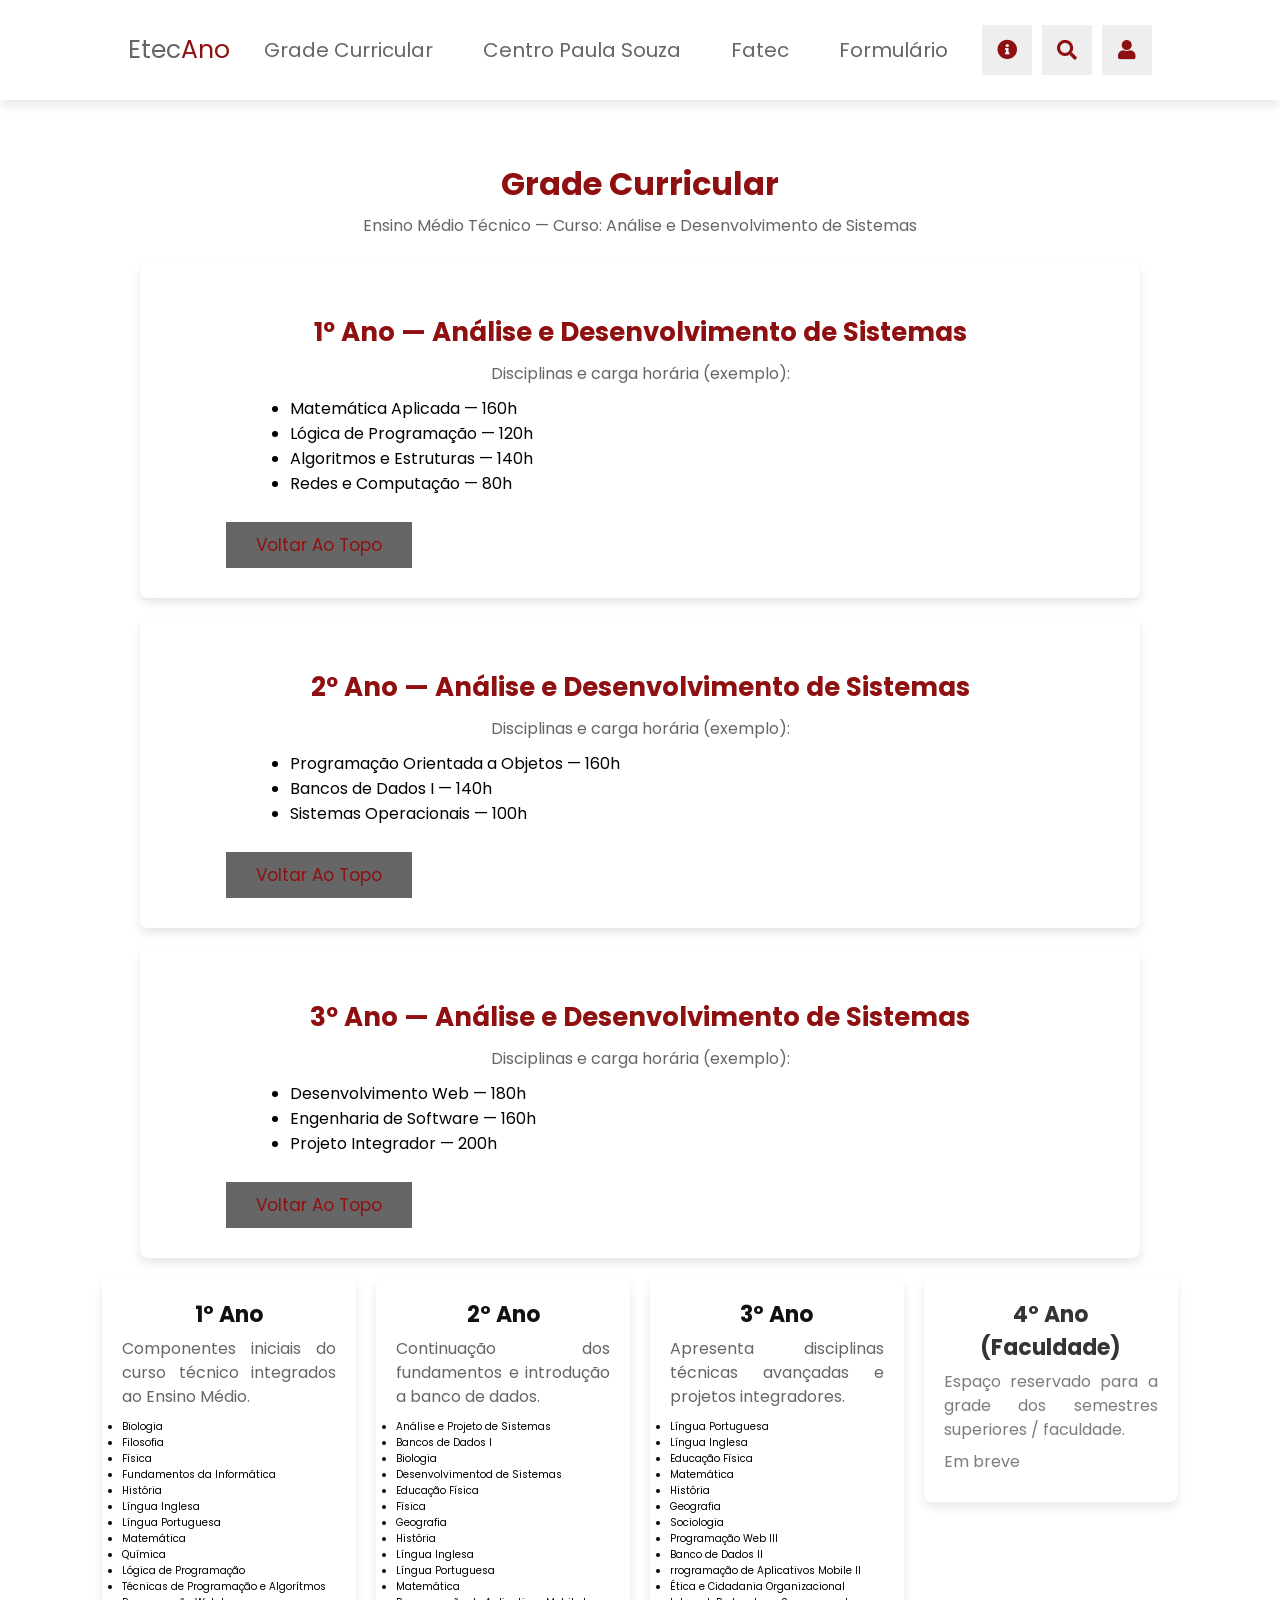
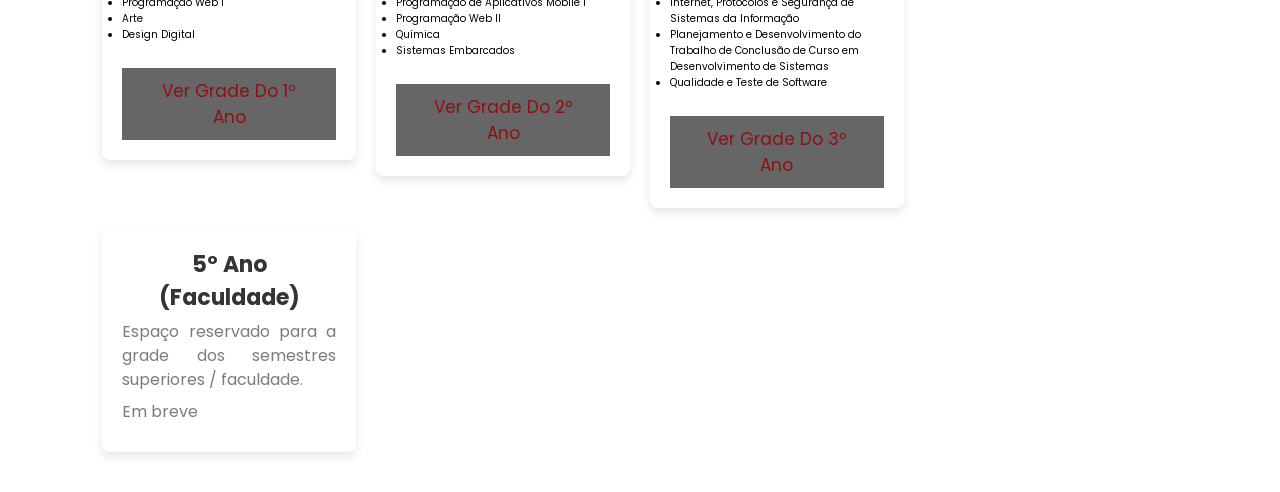
==== gradeCurricular.html @ 5ce6cbbe "Grande atualização na Grade Curicular" ====
<!DOCTYPE html>
<html lang="pt-br">
<head>
  <meta charset="UTF-8">
  <meta http-equiv="X-UA-Compatible" content="IE=edge">
  <meta name="viewport" content="width=device-width, initial-scale=1.0">
  <link rel="stylesheet" href="css/etecano.css">
  <link rel="stylesheet" href="css/gradeCurricular.css">
  <title>Manual do Programador Etecano</title>
  <link rel="stylesheet" href="https://cdnjs.cloudflare.com/ajax/libs/font-awesome/5.15.4/css/all.min.css">
</head>
<body>

<!-- header / navbar copied from etecano.html -->
<header class="header">
  <a href="etecano.html" class="logo">Etec<span>Ano</span></a>

  <nav class="navbar">
    <a href="gradeCurricular.html">Grade Curricular</a>
    <a href="#centroPaulaSouza">Centro Paula Souza</a>
    <a href="#fatec">Fatec</a>
    <a href="#formulario">Formulário</a>
  </nav>

  <div class="icons">
    <div id="menu-btn" class="fas fa-bars"></div>
    <div id="info-btn" class="fas fa-info-circle"></div>
    <div id="pesquisar-btn" class="fas fa-search"></div>
    <div id="login-btn" class="fas fa-user"></div>
  </div>
  
  <form action="" class="search-form">
    <input type="search" name="" id="search-box" placeholder="Pesquisar...">
    <label for="pesquisar-box" class="fas fa-search"></label>
  </form>

 <!--login-->
 <form action="" class="login-form">
    <h3>Login</h3>
    <input type="email" placeholder="Insira seu email" class="box">
    <input type="password" placeholder="Insira sua senha" class="box">
    <div class="flex">
    <input type="checkbox" name="checkbox" id="checkbox">
    <label for="lembrar-me">Lembrar-me</label>
    <a href="#">Esqueceu sua senha?</a>
    </div>

    <input type="submit" value="login" class="btn" id="login">
    <p>Não possui uma conta<a href="#"> Crie uma!</a></p>

 </form>
 <!--login fim-->
</header>

<!-- contact panel (copied from etecano.html) -->
<div class="contact-info">

<div id="close-contact-info" class="fas fa-times"></div>
  
<div class="info">
<i class="fas fa-phone"></i>
<h3>número de telefone</h3>
<p>+14 3322-4908</p>
</div>

<div class="info">
<i class="fas fa-envelope"></i>
<h3>endereço de email</h3>
<p>E066acad@cps.sp.gov.br</p>
</div>

<div class="info">
<i class="fas fa-map-marker-alt"></i>
<h3>Localização da Sede</h3>
<p>Ourinhos SP, Brasil</p>
</div>

<div class="share">
    <a href="#" class="Fab fa-facebook-f"></a>
    <a href="#" class="Fab fa-twitter"></a>
    <a href="#" class="Fab fa-instagram"></a>
    <a href="#" class="Fab fa-linkedin"></a>
</div>

</div>

<main class="grades-page">
  <section class="page-header">
    <h1>Grade Curricular</h1>
    <p class="lead">Ensino Médio Técnico — Curso: Análise e Desenvolvimento de Sistemas</p>
  </section>

  <!-- detalhe dos anos: tudo na mesma página -->
  <section id="ano1" class="grade-detail-section">
    <h2>1º Ano — Análise e Desenvolvimento de Sistemas</h2>
    <p>Disciplinas e carga horária (exemplo):</p>
    <ul>
      <li>Matemática Aplicada — 160h</li>
      <li>Lógica de Programação — 120h</li>
      <li>Algoritmos e Estruturas — 140h</li>
      <li>Redes e Computação — 80h</li>
    </ul>
    <a class="btn" href="#top">Voltar ao topo</a>
  </section>

  <section id="ano2" class="grade-detail-section">
    <h2>2º Ano — Análise e Desenvolvimento de Sistemas</h2>
    <p>Disciplinas e carga horária (exemplo):</p>
    <ul>
      <li>Programação Orientada a Objetos — 160h</li>
      <li>Bancos de Dados I — 140h</li>
      <li>Sistemas Operacionais — 100h</li>
    </ul>
    <a class="btn" href="#top">Voltar ao topo</a>
  </section>

  <section id="ano3" class="grade-detail-section">
    <h2>3º Ano — Análise e Desenvolvimento de Sistemas</h2>
    <p>Disciplinas e carga horária (exemplo):</p>
    <ul>
      <li>Desenvolvimento Web — 180h</li>
      <li>Engenharia de Software — 160h</li>
      <li>Projeto Integrador — 200h</li>
    </ul>
    <a class="btn" href="#top">Voltar ao topo</a>
  </section>

  <section class="grades-container">
    <article class="grade-card">
      <h3>1º Ano</h3>
      <p>Componentes iniciais do curso técnico integrados ao Ensino Médio.</p>
      <ul>
        <li>Biologia</li>
        <li>Filosofia</li>
        <li>Física</li>
        <li>Fundamentos da Informática</li>
        <li>História</li>
        <li>Língua Inglesa</li>
        <li>Língua Portuguesa</li>
        <li>Matemática</li>
        <li>Química</li>
        <li>Lógica de Programação</li>
        <li>Técnicas de Programação e Algorítmos</li>
        <li>Programação Web I</li>
        <li>Arte</li>
        <li>Design Digital</li>
     </ul>
      <a class="btn" href="#ano1">Ver Grade do 1º Ano</a>
    </article>

    <article class="grade-card">
      <h3>2º Ano</h3>
      <p>Continuação dos fundamentos e introdução a banco de dados.</p>
      <ul>
        <li>Análise e Projeto de Sistemas</li>
        <li>Bancos de Dados I</li>
        <li>Biologia</li>
        <li>Desenvolvimentod de Sistemas</li>
        <li>Educação Física</li>
        <li>Física</li>
        <li>Geografia</li>
        <li>História</li>
        <li>Língua Inglesa</li>
        <li>Língua Portuguesa</li>
        <li>Matemática</li>
        <li>Programação de Aplicativos Mobile I</li>
        <li>Programação Web II</li>
        <li>Química</li>
        <li>Sistemas Embarcados</li>
      </ul>
      <a class="btn" href="#ano2">Ver Grade do 2º Ano</a>
    </article>

    <article class="grade-card">
      <h3>3º Ano</h3>
      <p>Apresenta disciplinas técnicas avançadas e projetos integradores.</p>
      <ul>
        <li>Língua Portuguesa</li>
        <li>Língua Inglesa</li>
        <li>Educação Física</li>
        <li>Matemática</li>
        <li>História</li>
        <li>Geografia</li>
        <li>Sociologia</li>
        <li>Programação Web III</li>
        <li>Banco de Dados II</li>
        <li>rrogramação de Aplicativos Mobile II</li>
        <li>Ética e Cidadania Organizacional</li>
        <li>Internet, Protocolos e Segurança de Sistemas da Informação</li>
        <li>Planejamento e Desenvolvimento do Trabalho de Conclusão de Curso em Desenvolvimento de Sistemas</li>
        <li>Qualidade e Teste de Software</li>
      </ul>
      <a class="btn" href="#ano3">Ver Grade do 3º Ano</a>
    </article>

    <article class="grade-card placeholder">
      <h3>4º Ano (Faculdade)</h3>
      <p>Espaço reservado para a grade dos semestres superiores / faculdade.</p>
      <p class="muted">Em breve</p>
    </article>

    <article class="grade-card placeholder">
      <h3>5º Ano (Faculdade)</h3>
      <p>Espaço reservado para a grade dos semestres superiores / faculdade.</p>
      <p class="muted">Em breve</p>
    </article>
  </section>
</main>

<script src="js/etecano.js"></script>
</body>
</html>
---- css/etecano.css ----
@import url('https://fonts.googleapis.com/css2?family=Poppins:wght@100;200;300;400;500;600&display=swap');

:root{
  --amarelo: #f5bf23;
  --preto: #111;
  --branco: #fff;
  --luz: #666;
  --luz-bg: #eee;
  --vermelho: #8f1010;
  --box-shadow: 0 .5rem 1rem rgba(0,0,0,.1);
  --border: 1rem solid rgba(0,0,0,.3);
}

*{
  font-family: 'Poppins', sans-serif;
  margin: 0; 
  padding: 0;
  box-sizing: border-box;
  outline: none;
  border: none;
  text-decoration: none;
  transition: all .2s linear; 
}

/* mixins removed — their properties expanded where used */

/* scrollbar styles (expanded from nested SCSS) */
html{
  font-size: 62.5%;
  overflow-x: hidden;
  scroll-behavior: smooth;
  scroll-padding-top: 7rem;
}
html::-webkit-scrollbar{
  width: 1rem;
}
html::-webkit-scrollbar-track{
  background: transparent;
}
html::-webkit-scrollbar-thumb{
  background: var(--amarelo);
}

.btn{
  display: inline-block;
  margin-top: 1rem;
  padding: 1rem 3rem;
  background: var(--luz);
  color: var(--vermelho);
  cursor: pointer;
  font-size: 1.7rem;
  text-transform: capitalize;
}

.btn:hover{
  background: var(--vermelho);
  color: var(--branco);
}

@keyframes fadeIn{
  0%{
    top:50%;
    opacity: 0;
  }
}

.header{
  position: sticky;
  top: 0;
  left: 0;
  right: 0;
  box-shadow: var(--box-shadow);
  padding: 1.5rem 10%;
  display: flex;
  align-items: center;
  justify-content: space-between;
  z-index: 1000;
}

/* expanded tituloTexto(2.5rem) for .logo */
.logo{
  font-size: 2.5rem;
  color: var(--luz);
  text-transform: capitalize;
}
.logo span{
  color: var(--vermelho);
}

/* expanded tituloTexto(2rem) for .navbar a */
.navbar a{
  font-size: 2rem;
  color: var(--luz);
  text-transform: capitalize;
  margin: 0 1rem;
}
.navbar a:hover{
  color: var(--vermelho);
}

/* expanded IconesBox() for .icons div */
.icons div{
  height: 5rem;
  width: 5rem;
  line-height: 5rem;
  font-size: 2rem;
  background: var(--luz-bg);
  color: var(--vermelho);
  cursor: pointer;
  text-align: center;
}
.icons div:hover{
  background: var(--vermelho);
  color: var(--branco);
}

#menu-btn{
  display: none;
}

@media (max-width:1200px){
  .header{
    padding: 1.5rem 2rem;
  }
}

@media (max-width:991px){
  html{
    font-size: 55%;
  }
}

/* Desktop / padrão */
.header #menu-btn{
  display: none; /* botão só aparece em telas pequenas */
}

.header .navbar{
  position: static;    /* não absoluto em desktop */
  top: auto;
  left: auto;
  right: auto;
  background: transparent;
  border-top: none;
  border-bottom: none;
  clip-path: none;
  display: flex;       /* links alinhados em linha no header */
  align-items: center;
  gap: 1rem;
}

.header .navbar a{
  display: inline-block;
  margin: 0 1rem;
  font-size: 2rem;
  color: var(--luz);
}

/* ícones à direita */
.header .icons{
  display: flex;
  align-items: center;
  gap: 1rem;
}

/* responsive: comportamento para telas <= 991px */
@media (max-width:991px){
  html{
    font-size: 55%;
  }

  .header{
    padding: 1.5rem 2rem;
  }

  .header #menu-btn{
    display: inline-block; /* mostra o botão de menu em mobile */
  }

  .header .navbar{
    position: absolute;
    top: 99%;
    left: 0;
    right: 0;
    background: var(--branco);
    border-top: var(--border);
    border-bottom: var(--border);
    clip-path: polygon(0 0, 100% 0, 100% 0, 0 0);
    display: block; /* menu vertical quando aberto */
  }

  .header .navbar.active{
    clip-path: polygon(0 0, 100% 100%, 0 100%);
  }

  .header .navbar a{
    display: block;
    margin: 2rem;
  }
}

.header .navbar.active{
  clip-path: polygon(0 0, 100% 100%, 0 100%);
}

.header .navbar a{
  display: block;
  margin: 2rem;
}

.search-form{
  position: absolute;
  top: 120%;
  left: 50%;
  transform: translateX(-50%);
  width: 70rem;
  background: var(--branco);
  box-shadow: var(--box-shadow);
  padding: 1rem;
  display: none;
  align-items: center;
  gap: 1rem;
  animation: fadeIn .2s linear;
}

.search-form.active{
  display: flex;
}

.search-form input{
  width: 100%;
  padding: 1.2rem 1.4rem;
  background: var(--luz-bg);
  font-size: 1.6rem;
  color: var(--luz);
}

.search-form label{
  font-size: 2.5rem;
  color: var(--vermelho); /* use --preto em vez de --black (não definido) */
  cursor: pointer;
  margin: 0 1rem;
}

.search-form label:hover{
  color: var(--vermelho); /* use --vermelho em vez de --red (não definido) */
}

.login-form{
  position: absolute;
  top: 120%;
  left: 50%;
  transform: translateX(-50%);
  width: 40rem;
  background: var(--branco);
  box-shadow: var(--box-shadow);
  padding: 2rem;
  text-align: center;
  animation: fadeIn .2s linear;
  display: none;
}

.login-form.active{
  display: block;
}

.login-form h3{
  font-size: 2.5rem;
  color: var(--vermelho);
  padding-bottom: 1rem;
  text-transform: uppercase;
}

.login-form .box{
  width: 100%;
  padding: 1.2rem 1.4rem;
  background: var(--luz-bg);
  font-size: 1.6rem;
  color: var(--luz);
  margin: .7rem 0;
}

.login-form .flex{
  display: flex;
  align-items: center;
  gap: 5rem;
  padding-top: 1.5rem;
  padding-bottom: 1rem;
}

.login-form .flex label{
  font-size: 1.5rem;
  color: var(--luz);
  cursor: pointer;
}

.login-form .flex a{
  font-size: 1.5rem;
  color: var(--luz);
  margin-left: auto;
}

.login-form .flex a:hover{
  color: var(--vermelho);
  text-decoration: underline;
}

.login-form .btn{
  width: 100%;
}

.login-form #login{
 background: var(--luz-bg);
}

.login-form p{
  font-size: 1.5rem;
  color: var(--luz);
  line-height: 1.5;
  padding-top: 1.5rem;
}

.login-form p a{
  color: var(--vermelho);
}

.login-form p a:hover{
  color: var(--vermelho);
  text-decoration: underline;
}

.login-form .btn:hover,
.login-form #login:hover{
  background: var(--vermelho);
  color: var(--branco);
  cursor: pointer;
  transition: background .2s linear, color .2s linear;
}

#close-contact-info{
  position: absolute;
  top: 1rem;
  right: 1.5rem;
  cursor: pointer;
  font-size: 4rem;
  color: var(--vermelho);
}

#close-contact-info:hover{
  transform: rotate(90deg);
}

.contact-info{
  position: fixed;
  top: 0;
  right: 0;
  width: 35rem;
  background: var(--branco);
  height: 100%;
  text-align: center;
  z-index: 1100;
  padding: 0 2rem;
  padding-top: 5rem;
  /* ensure content can scroll if panel is taller than viewport */
  overflow-y: auto;
  /* space at bottom so absolutely-positioned share icons don't touch edge */
  padding-bottom: 6rem;
  display: none;
}

.contact-info.active{
  box-shadow: 0 0 0 100vw rgba(0, 0, 0, .7);
  display: block;
}

.contact-info .share{
  /* place share icons above the bottom so they're always visible */
  position: absolute;
  left: 50%;
  bottom: 2.5rem;
  transform: translateX(-50%);
  padding-top: 0;
  display: flex;
  gap: 1rem;
  justify-content: center;
}

.contact-info .share a{
  /* compact inline icons without extra top border so they don't push content down */
  display: inline-flex;
  align-items: center;
  justify-content: center;
  height: 5rem;
  width: 5rem;
  line-height: 1;
  font-size: 2rem;
  background: var(--luz-bg);
  color: var(--preto);
  cursor: pointer;
  text-align: center;
  border-top: none;
  margin: 0;
}

.contact-info .info i:hover{
  background: var(--vermelho);
  color: var(--branco);
}

.contact-info .info h3{
  /* expanded tituloTexto(2rem) */
  font-size: 2rem;
  color: var(--preto);
  text-transform: capitalize;
  padding: 1rem 0;
}

.contact-info .info p{
  /* expanded graficoTexto (choose sensible size) */
  font-size: 1.6rem;
  color: var(--luz);
  line-height: 1.5;
}

.contact-info .share{
  padding-top: 1rem;
}

.contact-info .share a{
  /* expanded IconesBox() + extra rules */
  display: inline-block;
  height: 5rem;
  width: 5rem;
  line-height: 5rem;
  font-size: 2rem;
  background: var(--luz-bg);
  color: var(--preto);
  cursor: pointer;
  text-align: center;
  border-top: var(--border);
  margin-top: 1rem;
}

.contact-info .share a:hover{
  background: var(--vermelho);
  color: var(--branco);
}

/* garantir que os ícones do Font Awesome apareçam dentro do painel de contato */
.contact-info .share a,
.contact-info .share a i {
  /* Força as famílias usadas pelo Font Awesome */
  font-family: "Font Awesome 5 Free", "Font Awesome 5 Brands", sans-serif !important;
  font-style: normal;
  line-height: 1;
}

/* Font-weight correto para ícones 'fas' (solid) e ajuste para 'fab' (brands) */
.contact-info .share a.fas,
.contact-info .share a i.fas {
  font-weight: 900;
}

.contact-info .share a.fab,
.contact-info .share a i.fab {
  font-weight: 400;
}

/* garante contraste e visibilidade */
.contact-info .share a,
.contact-info .share a i{
  color: var(--preto);
  background: var(--luz-bg);
  display: inline-block;
  width: 5rem;
  height: 5rem;
  line-height: 5rem;
  text-align: center;
  font-size: 2rem;
}

h1, h2{
  font-size: 3rem;
  color: var(--vermelho);
  text-align: center;
  margin: 2rem 0;
}

p{
  font-size: 1.6rem;
  color: var(--luz);
  line-height: 1.5;
  margin-bottom: 1rem;
}

/* Make body paragraphs justified for better reading layout */
p{
  text-align: justify;
}

/* --- Ensure contact panel icons and text are large and readable --- */
.contact-info .info i{
  height: 6rem;
  width: 6rem;
  line-height: 6rem;
  font-size: 2.6rem;
}

.contact-info .info h3{
  font-size: 2.2rem;
}

.contact-info .info p{
  font-size: 1.8rem;
}

.contact-info .share a{
  height: 6rem;
  width: 6rem;
  font-size: 2.4rem;
}

.contact-info .share a i{
  font-size: 2.4rem;
}

/* --- Created section styles (Quando foi Criado) --- */
.created-section{
  padding: 3rem 2rem;
  text-align: center;
}

.created-section h2{
  font-size: 3rem;
  color: var(--vermelho);
  margin-bottom: 2rem;
}

.created-content{
  display: flex;
  align-items: center;
  justify-content: center;
  gap: 2.5rem;
  flex-wrap: wrap;
}

.created-content img{
  max-width: 480px;
  width: 48%;
  height: auto;
  border-radius: .6rem;
  box-shadow: var(--box-shadow);
  object-fit: cover;
}

.created-text{
  max-width: 48rem;
  text-align: center;
}

.created-text h4{
  font-size: 2.2rem;
  color: var(--preto);
  margin-bottom: .6rem;
}

.created-text .muted{
  font-size: 1.6rem;
  color: var(--luz);
}

@media (max-width: 700px){
  .created-section h2{
    font-size: 2.4rem;
  }
  .created-content img{
    width: 80%;
    max-width: 420px;
  }
  .created-text h4{
    font-size: 1.9rem;
  }
}
---- css/gradeCurricular.css ----
/* Styles specific to Grade Curricular pages */

.grades-page{
	padding: 4rem 8%;
}

.page-header h1{
	font-size: 3.2rem;
	color: var(--vermelho);
	text-align: center;
	margin-bottom: .6rem;
}

.page-header .lead{
	text-align: center;
	color: var(--luz);
	font-size: 1.6rem;
	margin-bottom: 2.5rem;
}

.grades-container{
	display: grid;
	grid-template-columns: repeat(auto-fit, minmax(24rem, 1fr));
	gap: 2rem;
	align-items: start;
}

.grade-card{
	background: var(--branco);
	padding: 2rem;
	border-radius: .8rem;
	box-shadow: var(--box-shadow);
	text-align: center;
}

.grade-card h3{
	font-size: 2.2rem;
	color: var(--preto);
	margin-bottom: .6rem;
}

.grade-card p{
	color: var(--luz);
	margin-bottom: .8rem;
}

.grade-card ul{
	text-align: left;
	margin: 1rem auto 1.5rem;
	max-width: 28rem;
}

.grade-card.placeholder{
	opacity: .85;
}

.grades-detail{
	padding: 3rem 8%;
}

.grade-list ul{
	max-width: 60rem;
	margin: 1rem auto 2rem;
	font-size: 1.6rem;
	color: var(--luz);
}

@media (max-width: 700px){
	.grades-page{ padding: 2rem; }
	.page-header h1{ font-size: 2.4rem; }
}

/* styling for inline year detail sections */
.grade-detail-section{
	padding: 3rem 8%;
	max-width: 1000px;
	margin: 2rem auto;
	background: var(--branco);
	border-radius: .8rem;
	box-shadow: var(--box-shadow);
}

.grade-detail-section h2{
	font-size: 2.6rem;
	color: var(--vermelho);
	text-align: center;
	margin-bottom: 1rem;
}

.grade-detail-section ul{
	margin: 1rem auto 1.6rem;
	max-width: 70rem;
	font-size: 1.6rem;
}

.grade-detail-section p{ text-align: center; color: var(--luz); margin-bottom: 1rem; }

/* anchor target spacing fix */
:target{ scroll-margin-top: 90px; }
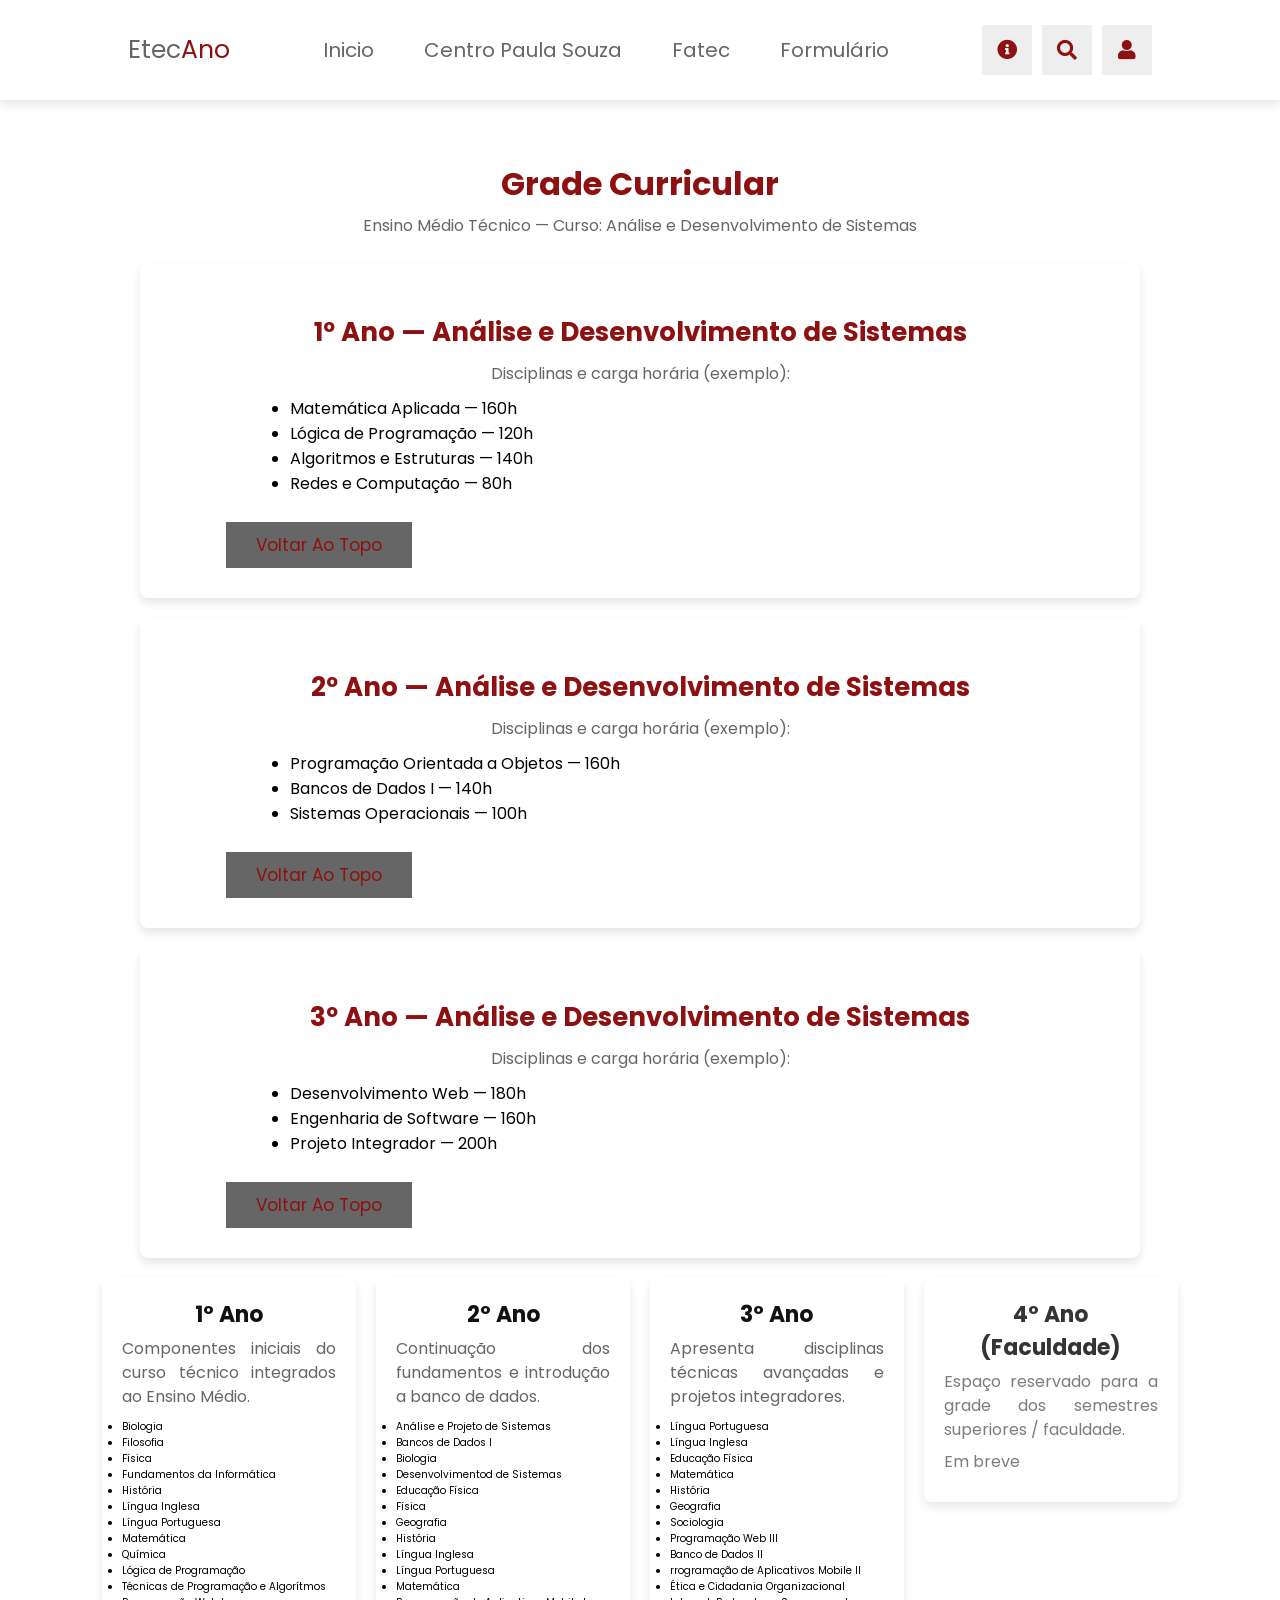
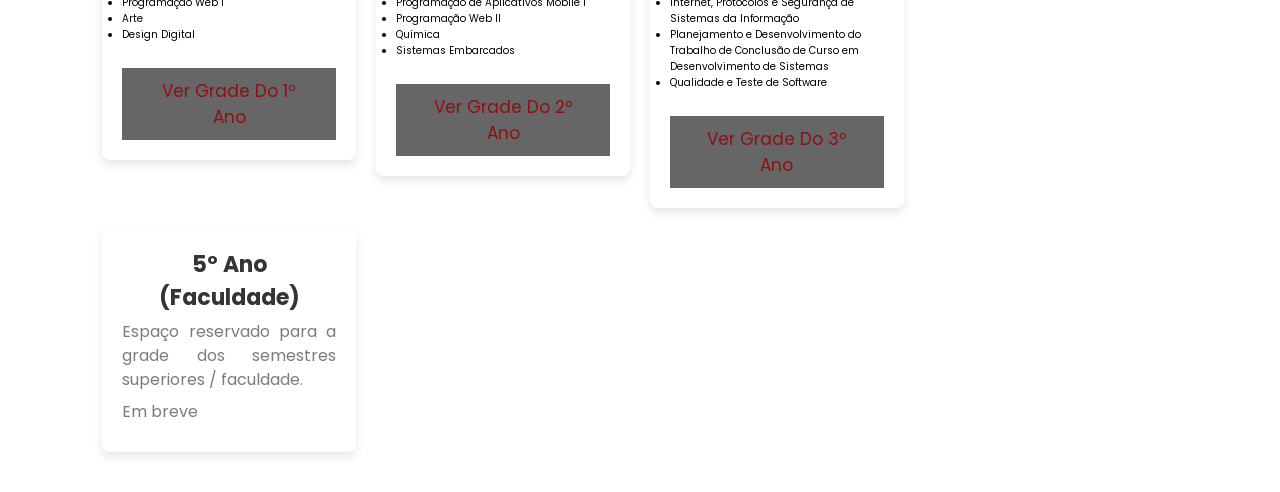
==== commit 3fc0799d: "pequeno ajuste na navbar da grade curricular" ====
--- a/gradeCurricular.html
+++ b/gradeCurricular.html
@@ -16,7 +16,7 @@
   <a href="etecano.html" class="logo">Etec<span>Ano</span></a>
 
   <nav class="navbar">
-    <a href="gradeCurricular.html">Grade Curricular</a>
+    <a href="etecano.html">Inicio</a>
     <a href="#centroPaulaSouza">Centro Paula Souza</a>
     <a href="#fatec">Fatec</a>
     <a href="#formulario">Formulário</a>
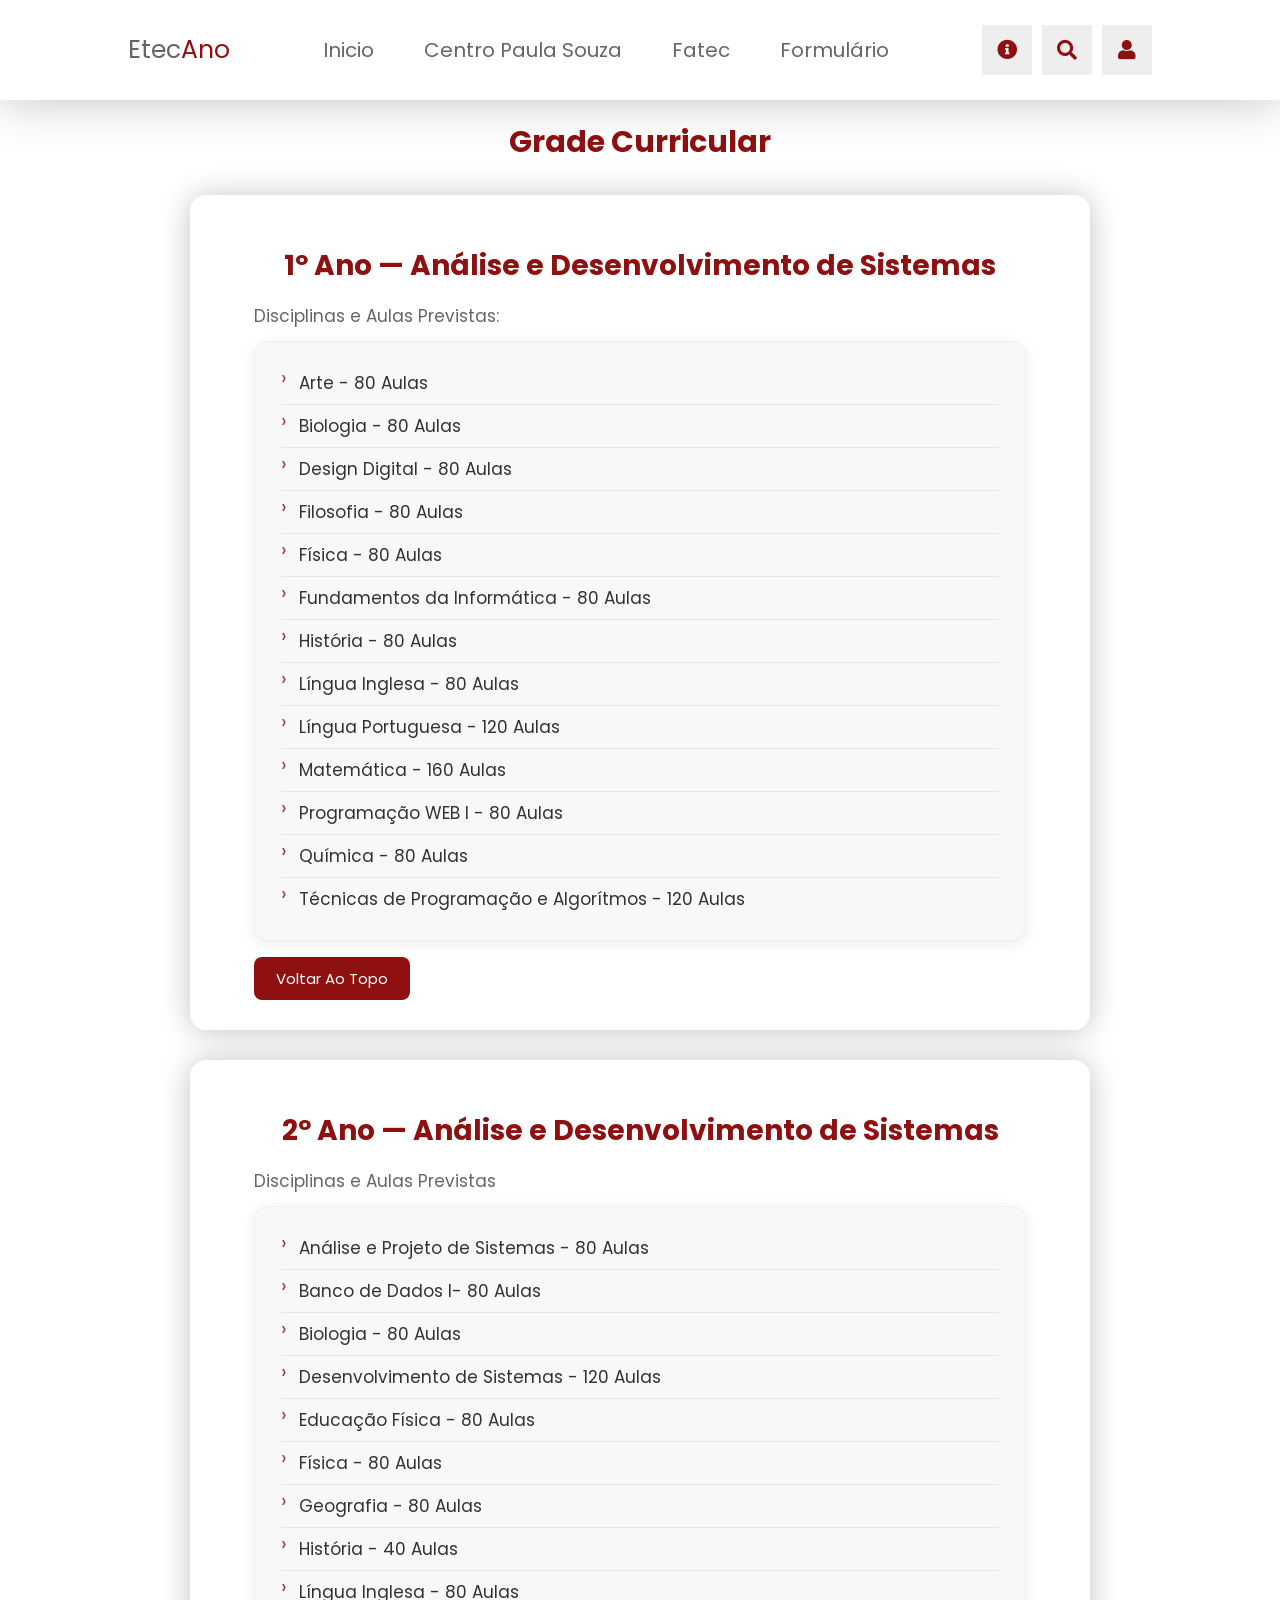
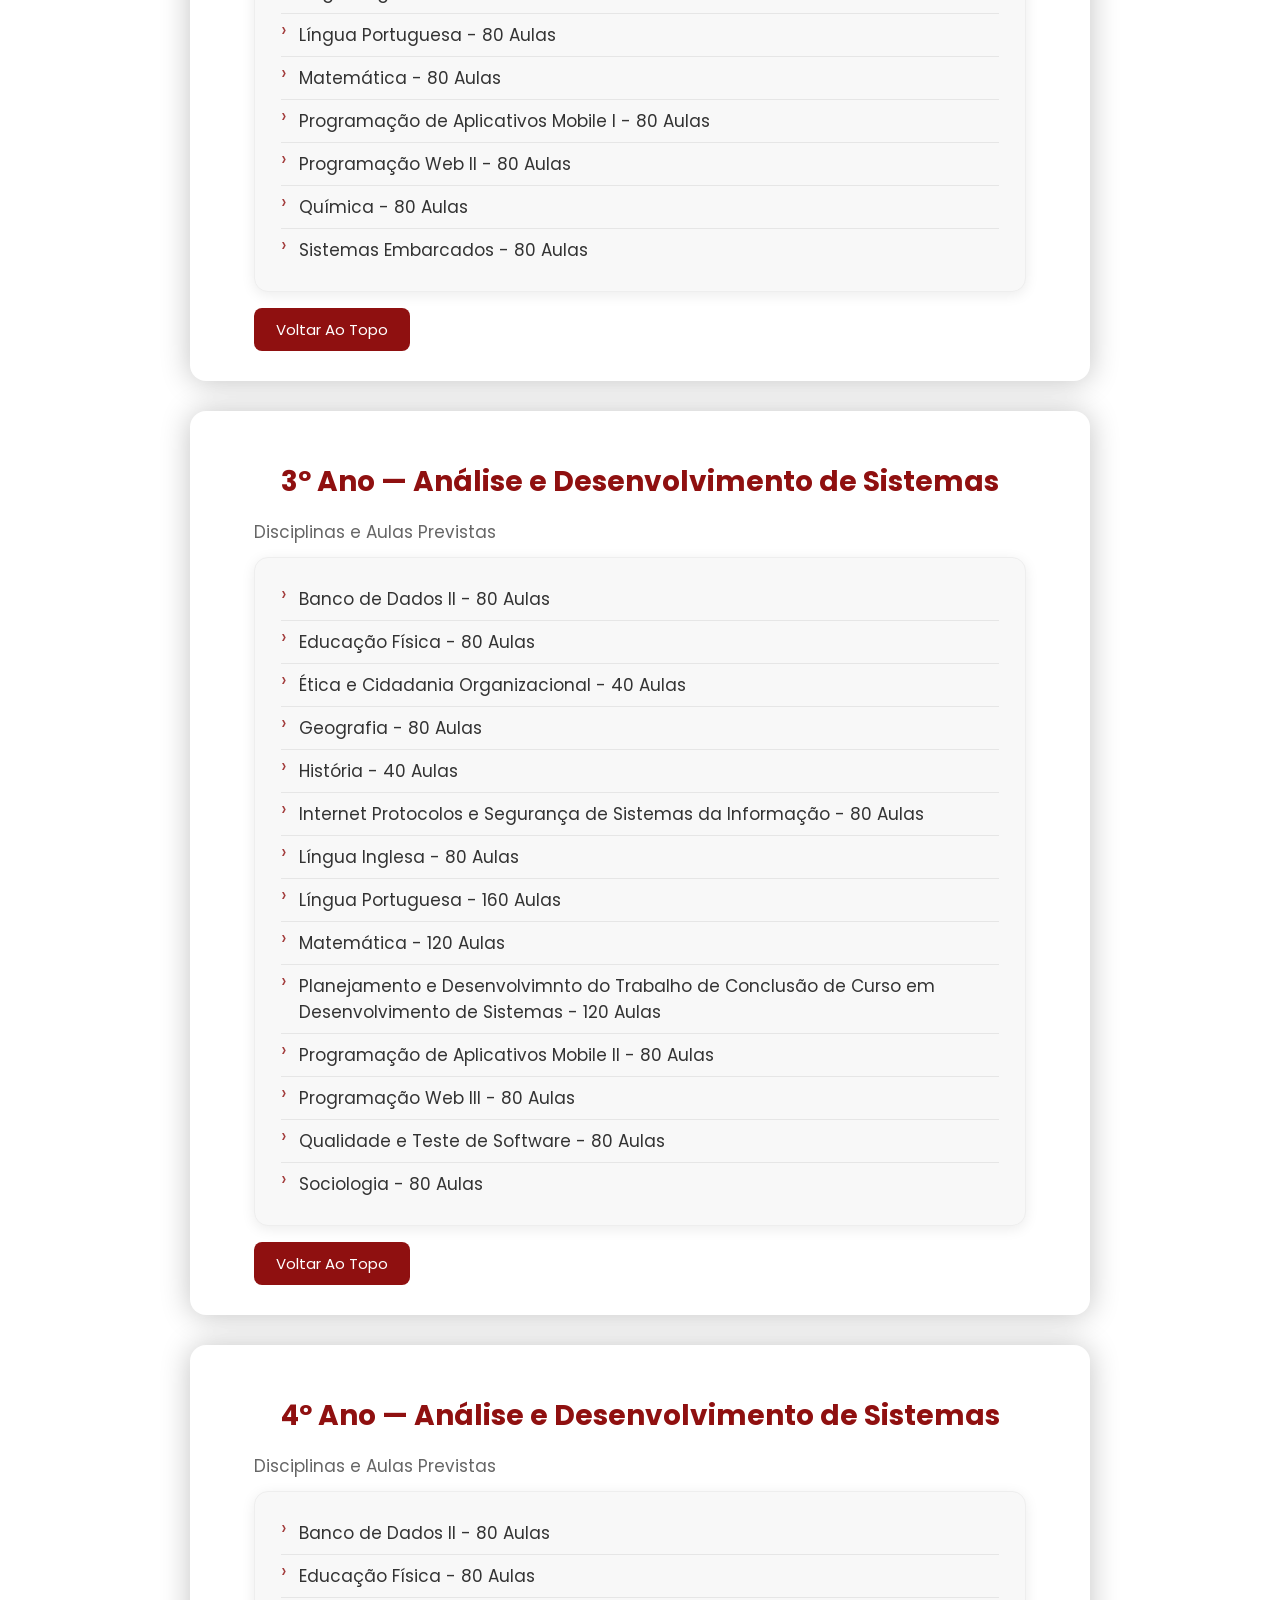
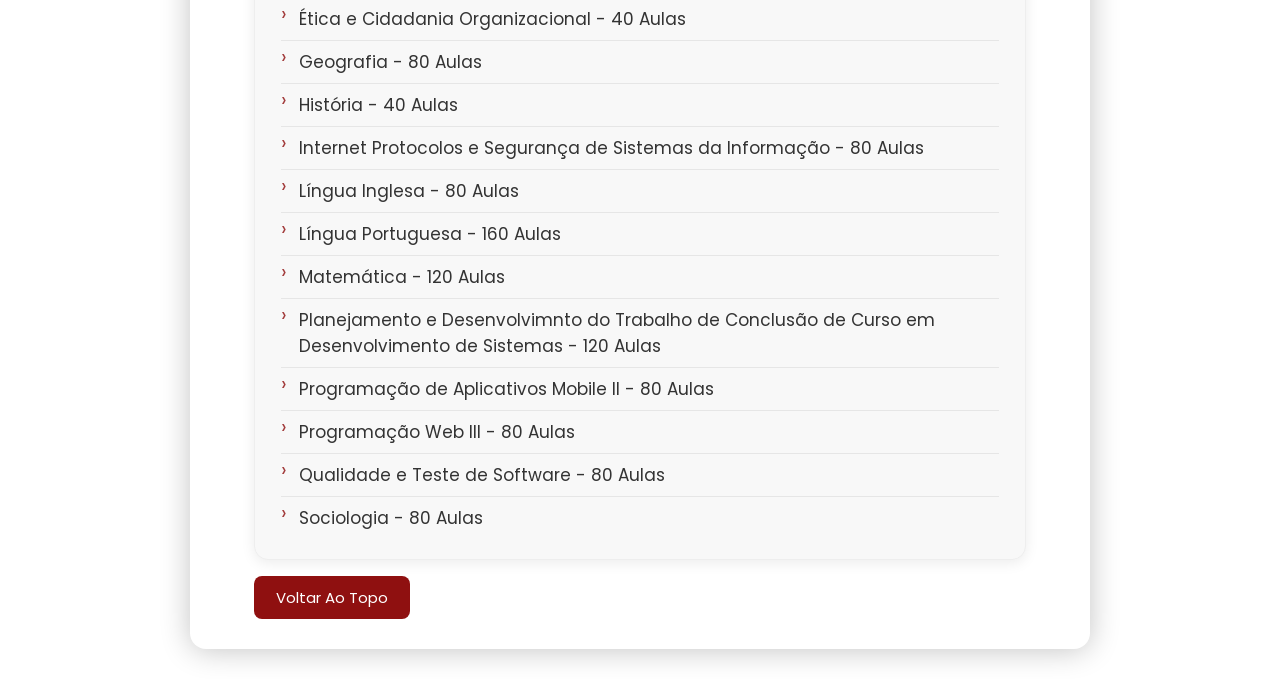
==== commit 33a32950: "Grandes Alterações" ====
--- a/gradeCurricular.html
+++ b/gradeCurricular.html
@@ -4,14 +4,12 @@
   <meta charset="UTF-8">
   <meta http-equiv="X-UA-Compatible" content="IE=edge">
   <meta name="viewport" content="width=device-width, initial-scale=1.0">
-  <link rel="stylesheet" href="css/etecano.css">
   <link rel="stylesheet" href="css/gradeCurricular.css">
   <title>Manual do Programador Etecano</title>
   <link rel="stylesheet" href="https://cdnjs.cloudflare.com/ajax/libs/font-awesome/5.15.4/css/all.min.css">
 </head>
 <body>
 
-<!-- header / navbar copied from etecano.html -->
 <header class="header">
   <a href="etecano.html" class="logo">Etec<span>Ano</span></a>
 
@@ -52,7 +50,6 @@
  <!--login fim-->
 </header>
 
-<!-- contact panel (copied from etecano.html) -->
 <div class="contact-info">
 
 <div id="close-contact-info" class="fas fa-times"></div>
@@ -76,10 +73,9 @@
 </div>
 
 <div class="share">
-    <a href="#" class="Fab fa-facebook-f"></a>
-    <a href="#" class="Fab fa-twitter"></a>
-    <a href="#" class="Fab fa-instagram"></a>
-    <a href="#" class="Fab fa-linkedin"></a>
+  <a href="https://www.facebook.com/etecourinhos/?locale=pt_BR" class="Fab fa-facebook-f"></a>
+  <a href="https://www.youtube.com/channel/UCnLlxUyzUV11TGCLFFiMrSA" class="Fab fa-youtube"></a>
+  <a href="https://www.instagram.com/etecourinhos/?hl=en" class="Fab fa-instagram"></a>
 </div>
 
 </div>
@@ -87,124 +83,96 @@
 <main class="grades-page">
   <section class="page-header">
     <h1>Grade Curricular</h1>
-    <p class="lead">Ensino Médio Técnico — Curso: Análise e Desenvolvimento de Sistemas</p>
   </section>
 
-  <!-- detalhe dos anos: tudo na mesma página -->
   <section id="ano1" class="grade-detail-section">
     <h2>1º Ano — Análise e Desenvolvimento de Sistemas</h2>
-    <p>Disciplinas e carga horária (exemplo):</p>
+    <p id="grade">Disciplinas e Aulas Previstas:</p>
     <ul>
-      <li>Matemática Aplicada — 160h</li>
-      <li>Lógica de Programação — 120h</li>
-      <li>Algoritmos e Estruturas — 140h</li>
-      <li>Redes e Computação — 80h</li>
+      <li>Arte - 80 Aulas</li>
+      <li>Biologia - 80 Aulas</li>
+      <li>Design Digital - 80 Aulas</li>
+      <li>Filosofia - 80 Aulas</li>
+      <li>Física - 80 Aulas</li>
+      <li>Fundamentos da Informática - 80 Aulas</li>
+      <li>História - 80 Aulas</li>
+      <li>Língua Inglesa - 80 Aulas</li>
+      <li>Língua Portuguesa - 120 Aulas</li>
+      <li>Matemática - 160 Aulas</li>
+      <li>Programação WEB I - 80 Aulas</li>
+      <li>Química - 80 Aulas</li>
+      <li>Técnicas de Programação e Algorítmos - 120 Aulas</li>
     </ul>
     <a class="btn" href="#top">Voltar ao topo</a>
   </section>
 
   <section id="ano2" class="grade-detail-section">
     <h2>2º Ano — Análise e Desenvolvimento de Sistemas</h2>
-    <p>Disciplinas e carga horária (exemplo):</p>
+    <p id="grade">Disciplinas e Aulas Previstas</p>
     <ul>
-      <li>Programação Orientada a Objetos — 160h</li>
-      <li>Bancos de Dados I — 140h</li>
-      <li>Sistemas Operacionais — 100h</li>
+      <li>Análise e Projeto de Sistemas - 80 Aulas</li>
+      <li>Banco de Dados I- 80 Aulas</li>
+      <li>Biologia - 80 Aulas</li>
+      <li>Desenvolvimento de Sistemas - 120 Aulas</li>
+      <li>Educação Física - 80 Aulas</li>
+      <li>Física - 80 Aulas</li>
+      <li>Geografia - 80 Aulas</li>
+      <li>História - 40 Aulas</li>
+      <li>Língua Inglesa - 80 Aulas</li>
+      <li>Língua Portuguesa - 80 Aulas</li>
+      <li>Matemática - 80 Aulas</li>
+      <li>Programação de Aplicativos Mobile I - 80 Aulas</li>
+      <li>Programação Web II - 80 Aulas</li>
+      <li>Química - 80 Aulas</li>
+      <li>Sistemas Embarcados - 80 Aulas</li>
     </ul>
     <a class="btn" href="#top">Voltar ao topo</a>
   </section>
 
   <section id="ano3" class="grade-detail-section">
     <h2>3º Ano — Análise e Desenvolvimento de Sistemas</h2>
-    <p>Disciplinas e carga horária (exemplo):</p>
+    <p id="grade">Disciplinas e Aulas Previstas</p>
     <ul>
-      <li>Desenvolvimento Web — 180h</li>
-      <li>Engenharia de Software — 160h</li>
-      <li>Projeto Integrador — 200h</li>
+      <li>Banco de Dados II - 80 Aulas</li>
+      <li>Educação Física - 80 Aulas</li>
+      <li>Ética e Cidadania Organizacional - 40 Aulas</li>
+      <li>Geografia - 80 Aulas</li>
+      <li>História - 40 Aulas</li>
+      <li>Internet Protocolos e Segurança de Sistemas da Informação - 80 Aulas</li>
+      <li>Língua Inglesa - 80 Aulas</li>
+      <li>Língua Portuguesa - 160 Aulas</li>
+      <li>Matemática - 120 Aulas</li>
+      <li>Planejamento e Desenvolvimnto do Trabalho de Conclusão de Curso em Desenvolvimento de Sistemas - 120 Aulas</li>
+      <li>Programação de Aplicativos Mobile II - 80 Aulas</li>
+      <li>Programação Web III - 80 Aulas</li>
+      <li>Qualidade e Teste de Software - 80 Aulas</li>
+      <li>Sociologia - 80 Aulas</li>
     </ul>
     <a class="btn" href="#top">Voltar ao topo</a>
   </section>
 
-  <section class="grades-container">
-    <article class="grade-card">
-      <h3>1º Ano</h3>
-      <p>Componentes iniciais do curso técnico integrados ao Ensino Médio.</p>
-      <ul>
-        <li>Biologia</li>
-        <li>Filosofia</li>
-        <li>Física</li>
-        <li>Fundamentos da Informática</li>
-        <li>História</li>
-        <li>Língua Inglesa</li>
-        <li>Língua Portuguesa</li>
-        <li>Matemática</li>
-        <li>Química</li>
-        <li>Lógica de Programação</li>
-        <li>Técnicas de Programação e Algorítmos</li>
-        <li>Programação Web I</li>
-        <li>Arte</li>
-        <li>Design Digital</li>
-     </ul>
-      <a class="btn" href="#ano1">Ver Grade do 1º Ano</a>
-    </article>
+    <section id="faculdade1" class="grade-detail-section">
+    <h2>4º Ano — Análise e Desenvolvimento de Sistemas</h2>
+    <p id="grade">Disciplinas e Aulas Previstas</p>
+    <ul>
+      <li>Banco de Dados II - 80 Aulas</li>
+      <li>Educação Física - 80 Aulas</li>
+      <li>Ética e Cidadania Organizacional - 40 Aulas</li>
+      <li>Geografia - 80 Aulas</li>
+      <li>História - 40 Aulas</li>
+      <li>Internet Protocolos e Segurança de Sistemas da Informação - 80 Aulas</li>
+      <li>Língua Inglesa - 80 Aulas</li>
+      <li>Língua Portuguesa - 160 Aulas</li>
+      <li>Matemática - 120 Aulas</li>
+      <li>Planejamento e Desenvolvimnto do Trabalho de Conclusão de Curso em Desenvolvimento de Sistemas - 120 Aulas</li>
+      <li>Programação de Aplicativos Mobile II - 80 Aulas</li>
+      <li>Programação Web III - 80 Aulas</li>
+      <li>Qualidade e Teste de Software - 80 Aulas</li>
+      <li>Sociologia - 80 Aulas</li>
+    </ul>
+    <a class="btn" href="#top">Voltar ao topo</a>
+  </section>
 
-    <article class="grade-card">
-      <h3>2º Ano</h3>
-      <p>Continuação dos fundamentos e introdução a banco de dados.</p>
-      <ul>
-        <li>Análise e Projeto de Sistemas</li>
-        <li>Bancos de Dados I</li>
-        <li>Biologia</li>
-        <li>Desenvolvimentod de Sistemas</li>
-        <li>Educação Física</li>
-        <li>Física</li>
-        <li>Geografia</li>
-        <li>História</li>
-        <li>Língua Inglesa</li>
-        <li>Língua Portuguesa</li>
-        <li>Matemática</li>
-        <li>Programação de Aplicativos Mobile I</li>
-        <li>Programação Web II</li>
-        <li>Química</li>
-        <li>Sistemas Embarcados</li>
-      </ul>
-      <a class="btn" href="#ano2">Ver Grade do 2º Ano</a>
-    </article>
-
-    <article class="grade-card">
-      <h3>3º Ano</h3>
-      <p>Apresenta disciplinas técnicas avançadas e projetos integradores.</p>
-      <ul>
-        <li>Língua Portuguesa</li>
-        <li>Língua Inglesa</li>
-        <li>Educação Física</li>
-        <li>Matemática</li>
-        <li>História</li>
-        <li>Geografia</li>
-        <li>Sociologia</li>
-        <li>Programação Web III</li>
-        <li>Banco de Dados II</li>
-        <li>rrogramação de Aplicativos Mobile II</li>
-        <li>Ética e Cidadania Organizacional</li>
-        <li>Internet, Protocolos e Segurança de Sistemas da Informação</li>
-        <li>Planejamento e Desenvolvimento do Trabalho de Conclusão de Curso em Desenvolvimento de Sistemas</li>
-        <li>Qualidade e Teste de Software</li>
-      </ul>
-      <a class="btn" href="#ano3">Ver Grade do 3º Ano</a>
-    </article>
-
-    <article class="grade-card placeholder">
-      <h3>4º Ano (Faculdade)</h3>
-      <p>Espaço reservado para a grade dos semestres superiores / faculdade.</p>
-      <p class="muted">Em breve</p>
-    </article>
-
-    <article class="grade-card placeholder">
-      <h3>5º Ano (Faculdade)</h3>
-      <p>Espaço reservado para a grade dos semestres superiores / faculdade.</p>
-      <p class="muted">Em breve</p>
-    </article>
-  </section>
 </main>
 
 <script src="js/etecano.js"></script>
--- a/css/gradeCurricular.css
+++ b/css/gradeCurricular.css
@@ -1,100 +1,662 @@
-/* Styles specific to Grade Curricular pages */
-
-.grades-page{
-	padding: 4rem 8%;
-}
-
-.page-header h1{
-	font-size: 3.2rem;
-	color: var(--vermelho);
-	text-align: center;
-	margin-bottom: .6rem;
-}
-
-.page-header .lead{
-	text-align: center;
-	color: var(--luz);
-	font-size: 1.6rem;
-	margin-bottom: 2.5rem;
-}
-
-.grades-container{
-	display: grid;
-	grid-template-columns: repeat(auto-fit, minmax(24rem, 1fr));
-	gap: 2rem;
-	align-items: start;
-}
-
-.grade-card{
-	background: var(--branco);
-	padding: 2rem;
-	border-radius: .8rem;
-	box-shadow: var(--box-shadow);
-	text-align: center;
-}
-
-.grade-card h3{
-	font-size: 2.2rem;
-	color: var(--preto);
-	margin-bottom: .6rem;
-}
-
-.grade-card p{
-	color: var(--luz);
-	margin-bottom: .8rem;
-}
-
-.grade-card ul{
-	text-align: left;
-	margin: 1rem auto 1.5rem;
-	max-width: 28rem;
-}
-
-.grade-card.placeholder{
-	opacity: .85;
-}
-
-.grades-detail{
-	padding: 3rem 8%;
-}
-
-.grade-list ul{
-	max-width: 60rem;
-	margin: 1rem auto 2rem;
+
+@import url('https://fonts.googleapis.com/css2?family=Poppins:wght@100;200;300;400;500;600&display=swap');
+
+:root{
+  --amarelo: #f5bf23;
+  --preto: #111;
+  --branco: #fff;
+  --luz: #666;
+  --luz-bg: #eee;
+  --vermelho: #8f1010;
+  --box-shadow: 0 .1rem 5rem rgba(0, 0, 0, 0.24);
+  --box-shadow-card: 0 .1rem 3rem rgba(0, 0, 0, 0.24);
+  --border: 1rem solid rgba(0,0,0,.3);
+}
+
+*{
+  font-family: 'Poppins', sans-serif;
+  margin: 0; 
+  padding: 0;
+  box-sizing: border-box;
+  outline: none;
+  border: none;
+  text-decoration: none;
+  transition: all .2s linear; 
+}
+
+html{
+  font-size: 62.5%;
+  overflow-x: hidden;
+  scroll-behavior: smooth;
+  scroll-padding-top: 7rem;
+}
+
+html::-webkit-scrollbar{
+  width: 1rem;
+}
+
+html::-webkit-scrollbar-track{
+  background: transparent;
+}
+
+html::-webkit-scrollbar-thumb{
+  background: var(--vermelho);
+}
+
+.btn{
+  display: inline-block;
+  margin-top: 1rem;
+  padding: 1rem 3rem;
+  background: var(--luz);
+  color: var(--vermelho);
+  cursor: pointer;
+  font-size: 1.7rem;
+  text-transform: capitalize;
+}
+
+.btn:hover{
+  background: var(--vermelho);
+  color: var(--branco);
+}
+
+@keyframes fadeIn{
+  0%{
+    top:50%;
+    opacity: 0;
+  }
+}
+
+.header{
+  position: sticky;
+  top: 0;
+  left: 0;
+  right: 0;
+  box-shadow: var(--box-shadow);
+  background-color: var(--branco);
+  padding: 1.5rem 10%;
+  display: flex;
+  align-items: center;
+  justify-content: space-between;
+  z-index: 1000;
+}
+
+.logo{
+  font-size: 2.5rem;
+  color: var(--luz);
+  text-transform: capitalize;
+}
+.logo span{
+  color: var(--vermelho);
+}
+
+
+.navbar a{
+  font-size: 2rem;
+  color: var(--luz);
+  text-transform: capitalize;
+  margin: 0 1rem;
+}
+.navbar a:hover{
+  color: var(--vermelho);
+}
+
+.icons div{
+  height: 5rem;
+  width: 5rem;
+  line-height: 5rem;
+  font-size: 2rem;
+  background: var(--luz-bg);
+  color: var(--vermelho);
+  cursor: pointer;
+  text-align: center;
+}
+.icons div:hover{
+  background: var(--vermelho);
+  color: var(--branco);
+}
+
+#menu-btn{
+  display: none;
+}
+
+@media (max-width:1200px){
+  .header{
+    padding: 1.5rem 2rem;
+  }
+}
+
+@media (max-width:991px){
+  html{
+    font-size: 55%;
+  }
+}
+
+.header #menu-btn{
+  display: none; 
+}
+
+.header .navbar{
+  position: static;    
+  top: auto;
+  left: auto;
+  right: auto;
+  background: transparent;
+  border-top: none;
+  border-bottom: none;
+  clip-path: none;
+  display: flex;      
+  align-items: center;
+  gap: 1rem;
+}
+
+.header .navbar a{
+  display: inline-block;
+  margin: 0 1rem;
+  font-size: 2rem;
+  color: var(--luz);
+}
+
+.header .icons{
+  display: flex;
+  align-items: center;
+  gap: 1rem;
+}
+
+@media (max-width:991px){
+  html{
+    font-size: 55%;
+  }
+
+  .header{
+    padding: 1.5rem 2rem;
+  }
+
+  .header #menu-btn{
+    display: inline-block;
+  }
+
+  .header .navbar{
+    position: absolute;
+    top: 99%;
+    left: 0;
+    right: 0;
+    background: var(--branco);
+    border-top: var(--border);
+    border-bottom: var(--border);
+    clip-path: polygon(0 0, 100% 0, 100% 0, 0 0);
+    display: block;
+  }
+
+  .header .navbar.active{
+    clip-path: polygon(0 0, 100% 100%, 0 100%);
+  }
+
+  .header .navbar a{
+    display: block;
+    margin: 2rem;
+  }
+}
+
+.header .navbar.active{
+  clip-path: polygon(0 0, 100% 100%, 0 100%);
+}
+
+.header .navbar a{
+  display: block;
+  margin: 2rem;
+}
+
+.search-form{
+  position: absolute;
+  top: 120%;
+  left: 50%;
+  transform: translateX(-50%);
+  width: 70rem;
+  background: var(--branco);
+  box-shadow: var(--box-shadow);
+  padding: 1rem;
+  display: none;
+  align-items: center;
+  gap: 1rem;
+  animation: fadeIn .2s linear;
+}
+
+.search-form.active{
+  display: flex;
+}
+
+.search-form input{
+  width: 100%;
+  padding: 1.2rem 1.4rem;
+  background: var(--luz-bg);
+  font-size: 1.6rem;
+  color: var(--luz);
+}
+
+.search-form label{
+  font-size: 2.5rem;
+  color: var(--vermelho); 
+  cursor: pointer;
+  margin: 0 1rem;
+}
+
+.search-form label:hover{
+  color: var(--vermelho); 
+}
+
+.login-form{
+  position: absolute;
+  top: 120%;
+  left: 50%;
+  transform: translateX(-50%);
+  width: 40rem;
+  background: var(--branco);
+  box-shadow: var(--box-shadow);
+  padding: 2rem;
+  text-align: center;
+  animation: fadeIn .2s linear;
+  display: none;
+}
+
+.login-form.active{
+  display: block;
+}
+
+.login-form h3{
+  font-size: 2.5rem;
+  color: var(--vermelho);
+  padding-bottom: 1rem;
+  text-transform: uppercase;
+}
+
+.login-form .box{
+  width: 100%;
+  padding: 1.2rem 1.4rem;
+  background: var(--luz-bg);
+  font-size: 1.6rem;
+  color: var(--luz);
+  margin: .7rem 0;
+}
+
+.login-form .flex{
+  display: flex;
+  align-items: center;
+  gap: 5rem;
+  padding-top: 1.5rem;
+  padding-bottom: 1rem;
+}
+
+.login-form .flex label{
+  font-size: 1.5rem;
+  color: var(--luz);
+  cursor: pointer;
+}
+
+.login-form .flex a{
+  font-size: 1.5rem;
+  color: var(--luz);
+  margin-left: auto;
+}
+
+.login-form .flex a:hover{
+  color: var(--vermelho);
+  text-decoration: underline;
+}
+
+.login-form .btn{
+  width: 100%;
+}
+
+.login-form #login{
+ background: var(--luz-bg);
+}
+
+.login-form p{
+  font-size: 1.5rem;
+  color: var(--luz);
+  line-height: 1.5;
+  padding-top: 1.5rem;
+}
+
+.login-form p a{
+  color: var(--vermelho);
+}
+
+.login-form p a:hover{
+  color: var(--vermelho);
+  text-decoration: underline;
+}
+
+.login-form .btn:hover,
+.login-form #login:hover{
+  background: var(--vermelho);
+  color: var(--branco);
+  cursor: pointer;
+  transition: background .2s linear, color .2s linear;
+}
+
+#close-contact-info{
+  position: absolute;
+  top: 1rem;
+  right: 1.5rem;
+  cursor: pointer;
+  font-size: 4rem;
+  color: var(--vermelho);
+}
+
+#close-contact-info:hover{
+  transform: rotate(90deg);
+}
+
+.contact-info{
+  position: fixed;
+  top: 0;
+  right: 0;
+  width: 35rem;
+  background: var(--branco);
+  height: 100%;
+  text-align: center;
+  z-index: 1100;
+  padding: 0 2rem;
+  padding-top: 5rem;
+  overflow-y: auto;
+  padding-bottom: 6rem;
+  display: none;
+}
+
+.contact-info.active{
+  box-shadow: 0 0 0 100vw rgba(0, 0, 0, .7);
+  display: block;
+}
+
+.contact-info .share{
+  position: absolute;
+  left: 50%;
+  bottom: 2.5rem;
+  transform: translateX(-50%);
+  padding-top: 0;
+  display: flex;
+  gap: 1rem;
+  justify-content: center;
+}
+
+.contact-info .share a{
+  display: inline-flex;
+  align-items: center;
+  justify-content: center;
+  height: 5rem;
+  width: 5rem;
+  line-height: 1;
+  font-size: 2rem;
+  background: var(--luz-bg);
+  color: var(--preto);
+  cursor: pointer;
+  text-align: center;
+  border-top: none;
+  margin: 0;
+}
+
+.contact-info .info i:hover{
+  background: var(--vermelho);
+  color: var(--branco);
+}
+
+.contact-info .info h3{
+  font-size: 2rem;
+  color: var(--preto);
+  text-transform: capitalize;
+  padding: 1rem 0;
+}
+
+.contact-info .info p{
+  font-size: 1.6rem;
+  color: var(--luz);
+  line-height: 1.5;
+}
+
+.contact-info .share{
+  padding-top: 1rem;
+}
+
+.contact-info .share a{
+  display: inline-block;
+  height: 5rem;
+  width: 5rem;
+  line-height: 5rem;
+  font-size: 2rem;
+  background: var(--luz-bg);
+  color: var(--preto);
+  cursor: pointer;
+  text-align: center;
+  border-top: var(--border);
+  margin-top: 1rem;
+}
+
+.contact-info .share a:hover{
+  background: var(--vermelho);
+  color: var(--branco);
+}
+
+.contact-info .share a,
+.contact-info .share a i {
+  font-family: "Font Awesome 5 Free", "Font Awesome 5 Brands", sans-serif !important;
+  font-style: normal;
+  line-height: 1;
+}
+
+.contact-info .share a.fas,
+.contact-info .share a i.fas {
+  font-weight: 900;
+}
+
+.contact-info .share a.fab,
+.contact-info .share a i.fab {
+  font-weight: 400;
+}
+
+.contact-info .share a,
+.contact-info .share a i{
+  color: var(--preto);
+  background: var(--luz-bg);
+  display: inline-block;
+  width: 5rem;
+  height: 5rem;
+  line-height: 5rem;
+  text-align: center;
+  font-size: 2rem;
+}
+
+h1, h2{
+  font-size: 3rem;
+  color: var(--vermelho);
+  text-align: center;
+  margin: 2rem 0;
+}
+
+p#textoEtec{
+  font-size: 1.6rem;
+  color: var(--luz);
+  line-height: 1.5;
+  margin-bottom: 1rem;
+  padding-left: 20vh;
+  padding-right: 20vh;
+  text-align: justify;
+}
+
+p#textoEtec2{
 	font-size: 1.6rem;
 	color: var(--luz);
+	line-height: 1.5;
+	margin-bottom: 1rem;
+	padding-left: 20vh;
+	padding-right: 20vh;
+	text-align: center;
+}
+
+.contact-info .info i{
+  height: 6rem;
+  width: 6rem;
+  line-height: 6rem;
+  font-size: 2.6rem;
+}
+
+.contact-info .info h3{
+  font-size: 2.2rem;
+}
+
+.contact-info .info p{
+  font-size: 1.8rem;
+}
+
+.contact-info .share a{
+  height: 6rem;
+  width: 6rem;
+  font-size: 2.4rem;
+}
+
+.contact-info .share a i{
+  font-size: 2.4rem;
+}
+
+.created-section{
+  padding: 3rem 2rem;
+  text-align: center;
+}
+
+.created-section h2{
+  font-size: 3rem;
+  color: var(--vermelho);
+  margin-bottom: 2rem;
+}
+
+.created-content{
+  display: flex;
+  align-items: center;
+  justify-content: center;
+  gap: 2.5rem;
+  flex-wrap: wrap;
+}
+
+.created-content img{
+  max-width: 480px;
+  width: 48%;
+  height: auto;
+  border-radius: .6rem;
+  box-shadow: var(--box-shadow);
+  object-fit: cover;
+}
+
+.created-text{
+  max-width: 48rem;
+  text-align: center;
+}
+
+.created-text h4{
+  font-size: 2.2rem;
+  color: var(--preto);
+  margin-bottom: .6rem;
+}
+
+.created-text .muted{
+  font-size: 1.6rem;
+  color: var(--luz);
 }
 
 @media (max-width: 700px){
-	.grades-page{ padding: 2rem; }
-	.page-header h1{ font-size: 2.4rem; }
-}
-
-/* styling for inline year detail sections */
+  .created-section h2{
+    font-size: 2.4rem;
+  }
+  .created-content img{
+    width: 80%;
+    max-width: 420px;
+  }
+  .created-text h4{
+    font-size: 1.9rem;
+  }
+}
+
+----------------------------------------------------------------------------------------------
+
+p#lead{
+	font-size: 35px;
+}
+
 .grade-detail-section{
-	padding: 3rem 8%;
-	max-width: 1000px;
-	margin: 2rem auto;
-	background: var(--branco);
-	border-radius: .8rem;
-	box-shadow: var(--box-shadow);
+    padding: 3rem 5%;
+    max-width: 900px;
+    margin: 3rem auto;
+    background: #ffffff;
+    border-radius: 1.6rem;
+    box-shadow: var(--box-shadow-card);
 }
 
 .grade-detail-section h2{
-	font-size: 2.6rem;
-	color: var(--vermelho);
-	text-align: center;
-	margin-bottom: 1rem;
+    font-size: 2.8rem;
+    text-align: center;
+    margin-bottom: 1.6rem;
+    color: var(--vermelho);
+    font-weight: 700;
+}
+
+.grade-detail-section p{
+    color: #666;
+    margin-bottom: 1.2rem;
+    font-size: 1.7rem;
 }
 
 .grade-detail-section ul{
-	margin: 1rem auto 1.6rem;
-	max-width: 70rem;
-	font-size: 1.6rem;
-}
-
-.grade-detail-section p{ text-align: center; color: var(--luz); margin-bottom: 1rem; }
-
-/* anchor target spacing fix */
-:target{ scroll-margin-top: 90px; }
-
+    background: #f8f8f8;
+    padding: 2rem 2.6rem;
+    border-radius: 1.4rem;
+    box-shadow: 0 3px 14px rgba(0,0,0,0.08);
+    border: 1px solid #eee;
+}
+
+.grade-detail-section ul li{
+    font-size: 1.7rem;
+    padding: .8rem 0;
+    border-bottom: 1px solid #e6e6e6;
+    list-style: none;
+    color: #333;
+    position: relative;
+    padding-left: 1.8rem;
+    transition: .25s;
+}
+
+.grade-detail-section ul li:last-child{
+    border-bottom: none;
+}
+
+.grade-detail-section ul li::before{
+    content: "›";
+    position: absolute;
+    left: 0;
+    top: 0;
+    font-size: 2rem;
+    color: var(--vermelho);
+    opacity: .8;
+}
+
+.grade-detail-section ul li:hover{
+    background: rgba(255,0,0,0.06);
+    padding-left: 2.4rem;
+    border-radius: .5rem;
+}
+
+.grade-detail-section .btn{
+    display: inline-block;
+    margin-top: 1.6rem;
+    padding: 1rem 2.2rem;
+    background: var(--vermelho);
+    border-radius: .8rem;
+    font-size: 1.5rem;
+    color: #fff;
+    transition: .3s;
+}
+
+.grade-detail-section .btn:hover{
+    transform: scale(1.05);
+    opacity: .9;
+}
+
+
